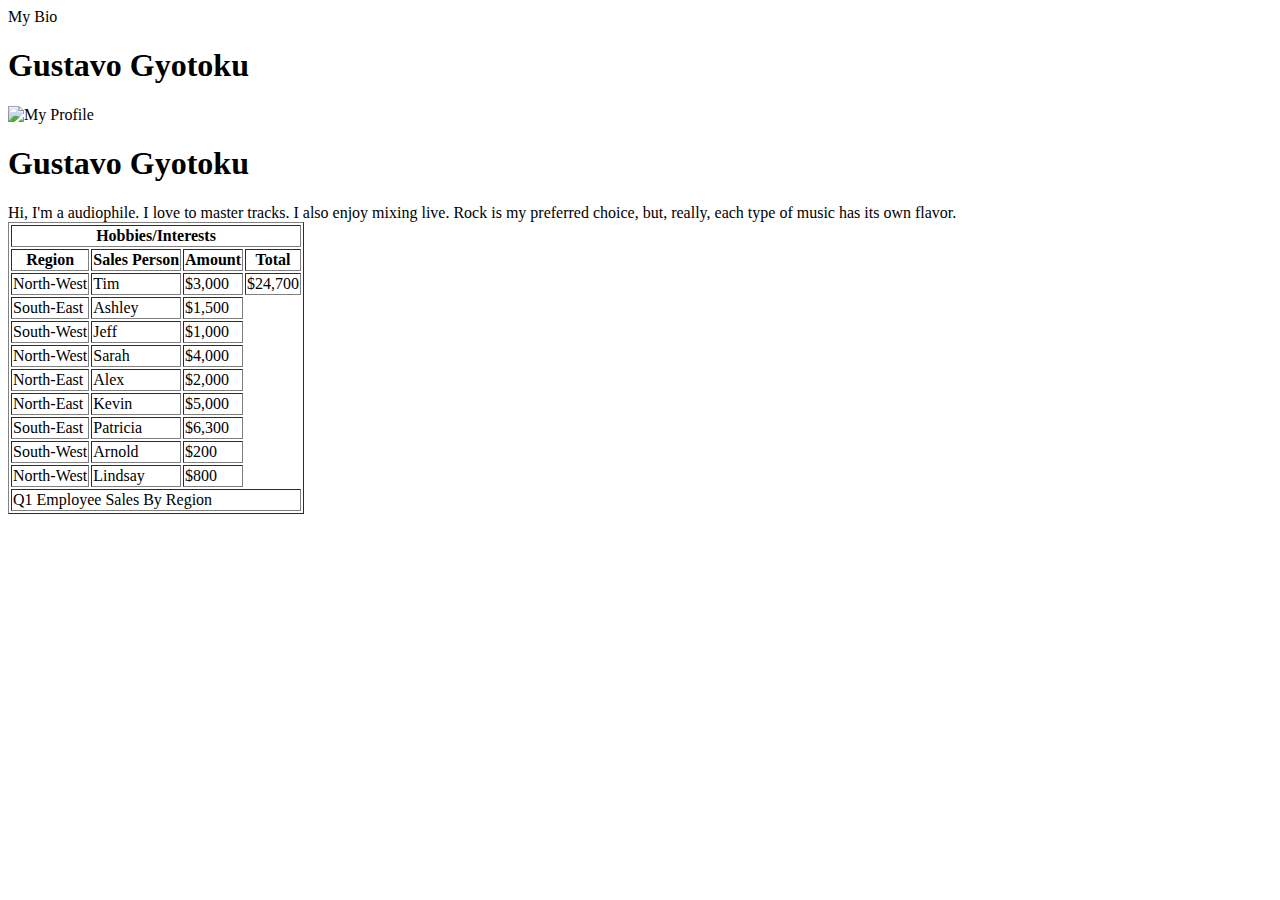
==== index.html @ 6ad7f683 "Add files via upload" ====
<!DOCTYPE html>
<html lang="en">
    <head>
        <meta charset="UTF-8"
        <title>My Bio</title>
        <h1>Gustavo Gyotoku</h1>
    </head>

    <img
        src="https://lh3.googleusercontent.com/[base64]w609-h912-no?authuser=0"
        alt="My Profile"
    />
    <br />

    <body>
        <h1>Gustavo Gyotoku</h1>

        Hi, I'm a audiophile. I love to master tracks. I also enjoy mixing live. Rock is my preferred choice, but, really, each type of music has its own flavor.
        <table border="1">
        <br>
            <thead>
              <tr>
                <th colspan="4">Hobbies/Interests</th>
              </tr>
              <tr>
                <th>Region</th>
                <th>Sales Person</th>
                <th>Amount</th>
                <th>Total</th>
              </tr>
            </thead>
            <tbody>
              <tr>
                <td>North-West</td>
                <td>Tim</td>
                <td>$3,000</td>
                <td>$24,700</td>
              </tr>
              <tr>
                <td>South-East</td>
                <td>Ashley</td>
                <td>$1,500</td>
              </tr>
              <tr>
                <td>South-West</td>
                <td>Jeff</td>
                <td>$1,000</td>
              </tr>
              <tr>
                <td>North-West</td>
                <td>Sarah</td>
                <td>$4,000</td>
              </tr>
              <tr>
                <td>North-East</td>
                <td>Alex</td>
                <td>$2,000</td>
              </tr>
              <tr>
                <td>North-East</td>
                <td>Kevin</td>
                <td>$5,000</td>
              </tr>
              <tr>
                <td>South-East</td>
                <td>Patricia</td>
                <td>$6,300</td>
              </tr>
              <tr>
                <td>South-West</td>
                <td>Arnold</td>
                <td>$200</td>
              </tr>
              <tr>
                <td>North-West</td>
                <td>Lindsay</td>
                <td>$800</td>
              </tr>
            </tbody>
            <tfoot>
              <tr>
                <td colspan="4">Q1 Employee Sales By Region</td>
              </tr>
            </tfoot>
          </table>
            

        <br />
    </body>
</html>
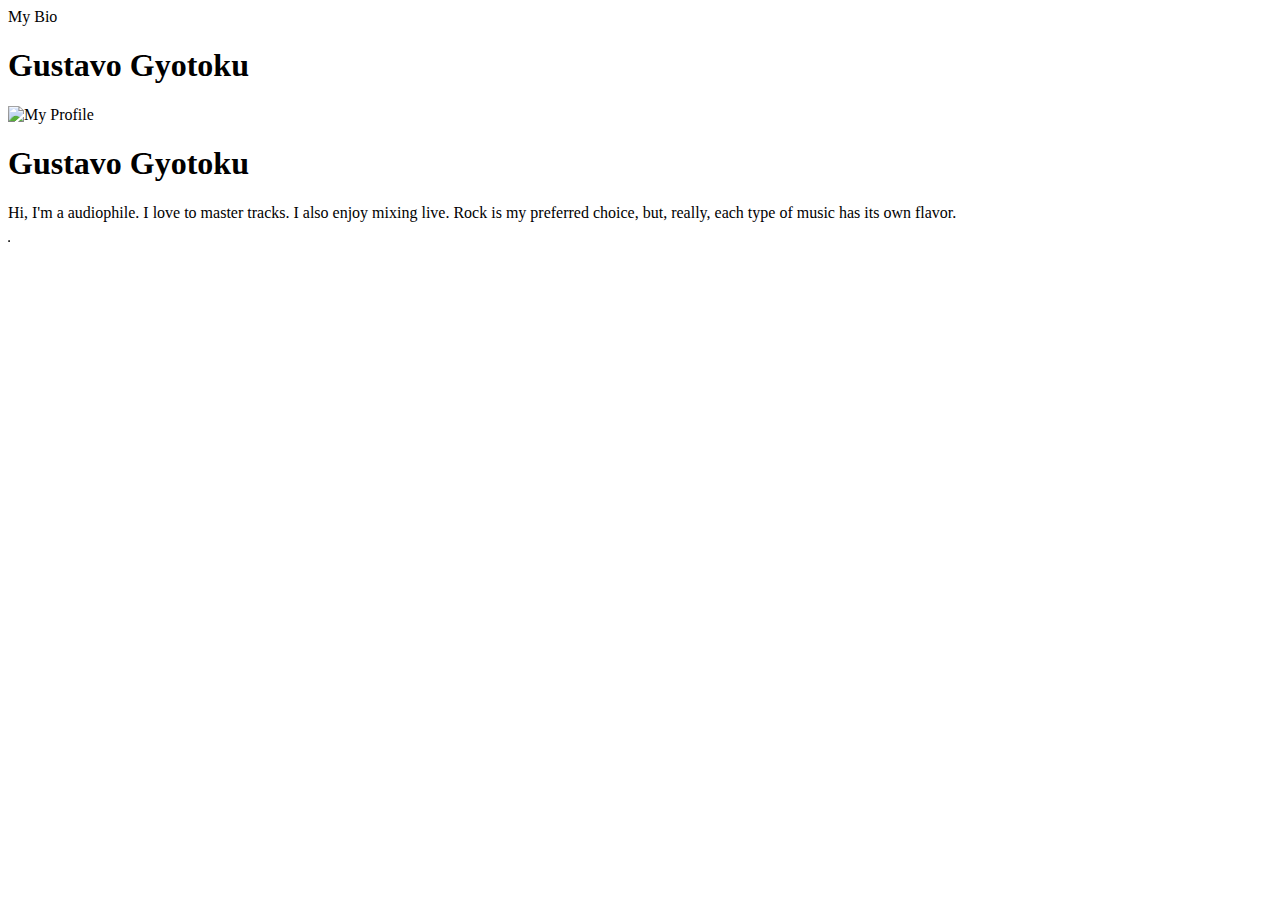
==== commit de3f5c31: "Update index.html" ====
--- a/index.html
+++ b/index.html
@@ -18,72 +18,6 @@
         Hi, I'm a audiophile. I love to master tracks. I also enjoy mixing live. Rock is my preferred choice, but, really, each type of music has its own flavor.
         <table border="1">
         <br>
-            <thead>
-              <tr>
-                <th colspan="4">Hobbies/Interests</th>
-              </tr>
-              <tr>
-                <th>Region</th>
-                <th>Sales Person</th>
-                <th>Amount</th>
-                <th>Total</th>
-              </tr>
-            </thead>
-            <tbody>
-              <tr>
-                <td>North-West</td>
-                <td>Tim</td>
-                <td>$3,000</td>
-                <td>$24,700</td>
-              </tr>
-              <tr>
-                <td>South-East</td>
-                <td>Ashley</td>
-                <td>$1,500</td>
-              </tr>
-              <tr>
-                <td>South-West</td>
-                <td>Jeff</td>
-                <td>$1,000</td>
-              </tr>
-              <tr>
-                <td>North-West</td>
-                <td>Sarah</td>
-                <td>$4,000</td>
-              </tr>
-              <tr>
-                <td>North-East</td>
-                <td>Alex</td>
-                <td>$2,000</td>
-              </tr>
-              <tr>
-                <td>North-East</td>
-                <td>Kevin</td>
-                <td>$5,000</td>
-              </tr>
-              <tr>
-                <td>South-East</td>
-                <td>Patricia</td>
-                <td>$6,300</td>
-              </tr>
-              <tr>
-                <td>South-West</td>
-                <td>Arnold</td>
-                <td>$200</td>
-              </tr>
-              <tr>
-                <td>North-West</td>
-                <td>Lindsay</td>
-                <td>$800</td>
-              </tr>
-            </tbody>
-            <tfoot>
-              <tr>
-                <td colspan="4">Q1 Employee Sales By Region</td>
-              </tr>
-            </tfoot>
-          </table>
-            
 
         <br />
     </body>
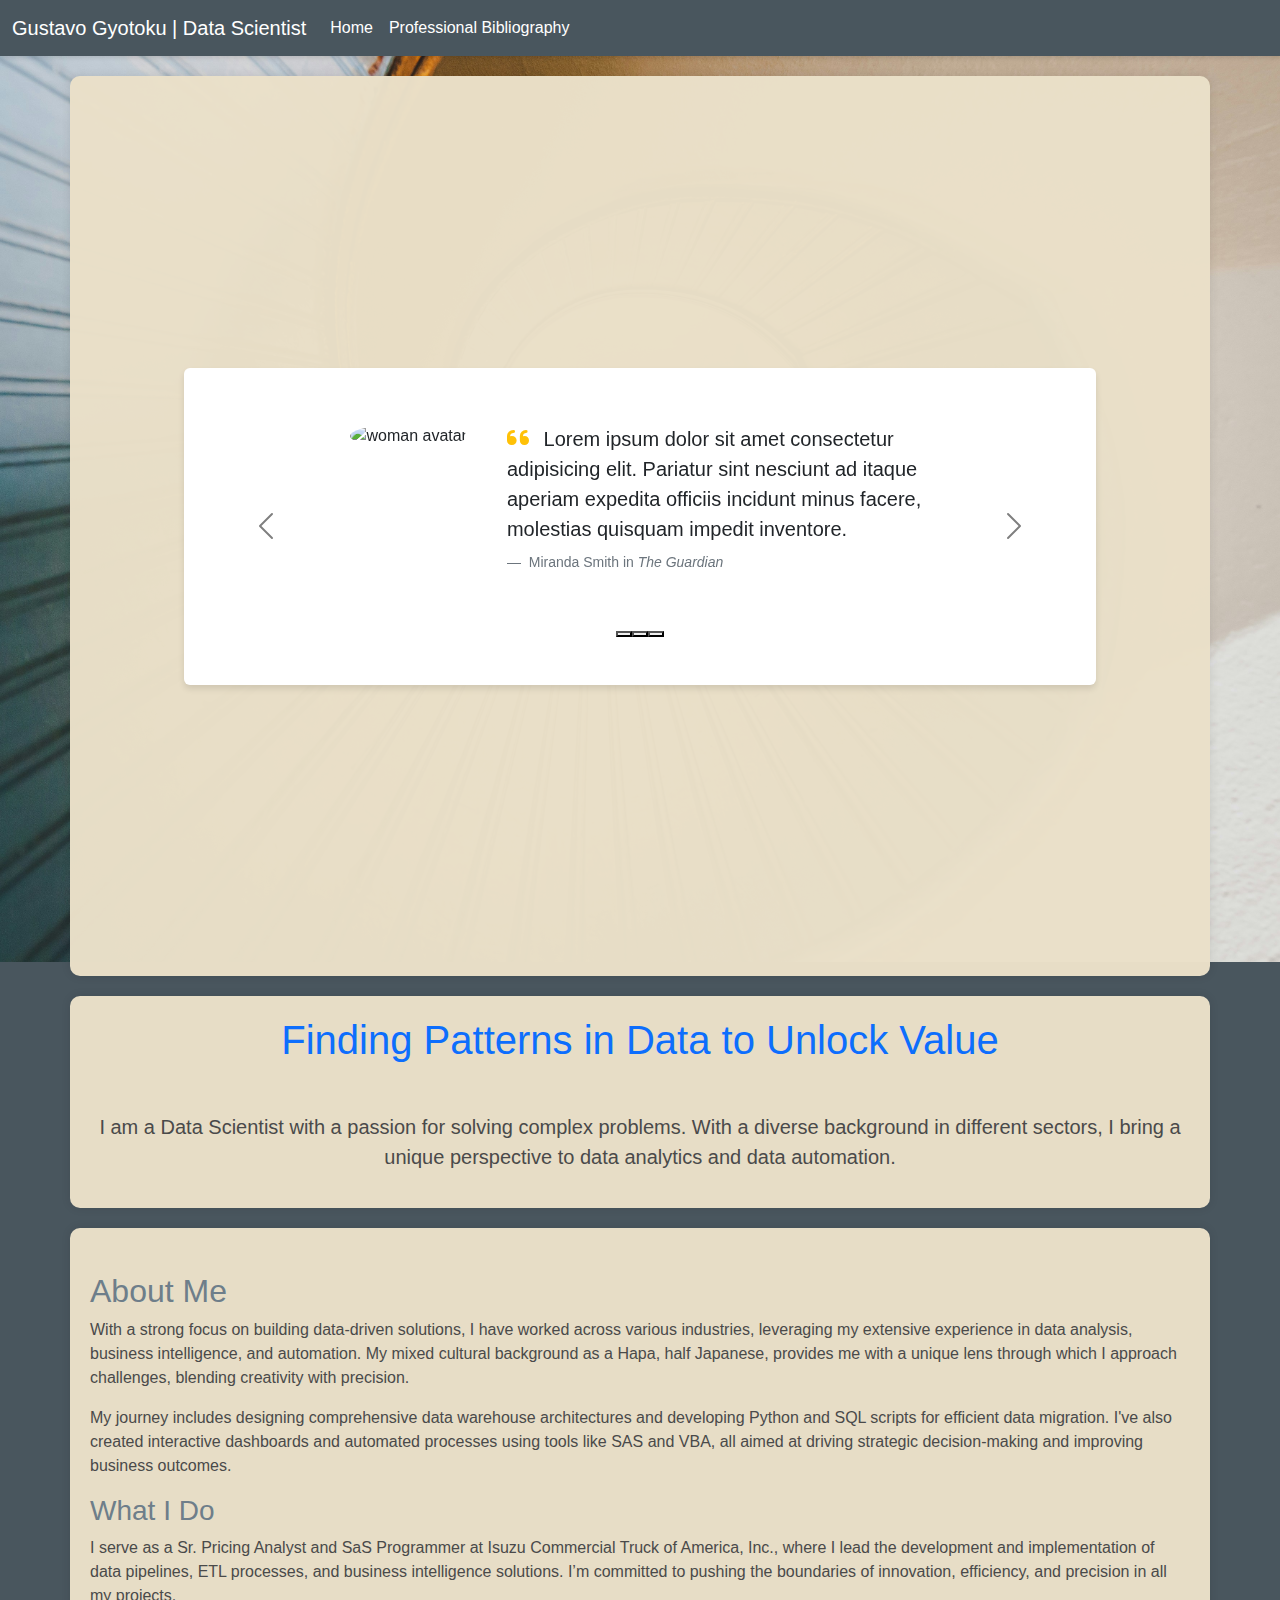
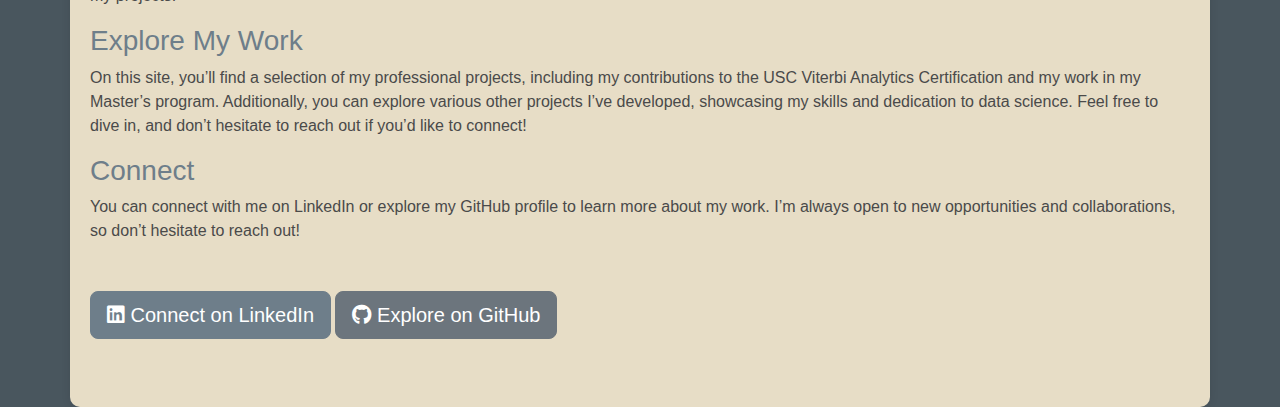
==== commit b1360f4a: "Revised main and professional bio" ====
--- a/index.html
+++ b/index.html
@@ -1,24 +1,240 @@
-<!DOCTYPE html>
-<html lang="en">
-    <head>
-        <meta charset="UTF-8"
-        <title>My Bio</title>
-        <h1>Gustavo Gyotoku</h1>
-    </head>
-
-    <img
-        src="https://lh3.googleusercontent.com/[base64]w609-h912-no?authuser=0"
-        alt="My Profile"
-    />
-    <br />
-
-    <body>
-        <h1>Gustavo Gyotoku</h1>
-
-        Hi, I'm a audiophile. I love to master tracks. I also enjoy mixing live. Rock is my preferred choice, but, really, each type of music has its own flavor.
-        <table border="1">
-        <br>
-
-        <br />
-    </body>
-</html>
+<!DOCTYPE html>
+<html lang="en">
+
+<head>
+    <meta charset="UTF-8">
+    <meta name="viewport" content="width=device-width, initial-scale=1.0">
+    <title>My Portfolio</title>
+    <!-- Bootstrap CSS -->
+    <link href="https://cdn.jsdelivr.net/npm/bootstrap@5.1.3/dist/css/bootstrap.min.css" rel="stylesheet">
+    <!-- Font Awesome for Icons -->
+    <link rel="stylesheet" href="https://cdnjs.cloudflare.com/ajax/libs/font-awesome/6.0.0-beta3/css/all.min.css">
+    <!-- Custom CSS -->
+    <link rel="stylesheet" href="styles/custom.css">
+</head>
+
+<body class="wallpaper">
+    <nav class="navbar navbar-expand-lg navbar-light bg-light">
+        <div class="container-fluid">
+            <a class="navbar-brand" href="#">Gustavo Gyotoku | Data Scientist</a>
+            <button class="navbar-toggler" type="button" data-bs-toggle="collapse" data-bs-target="#navbarNav"
+                aria-controls="navbarNav" aria-expanded="false" aria-label="Toggle navigation">
+                <span class="navbar-toggler-icon"></span>
+            </button>
+            <div class="collapse navbar-collapse" id="navbarNav">
+                <ul class="navbar-nav">
+                    <li class="nav-item">
+                        <a class="nav-link active" aria-current="page" href="index.html">Home</a>
+                    </li>
+                    <li class="nav-item">
+                        <a class="nav-link" href="pages/professional_bio.html">Professional Bibliography</a>
+                    </li>
+                </ul>
+            </div>
+        </div>
+    </nav>
+
+    <section class="vh-100 gradient-custom">
+        <div class="container py-5 h-100">
+            <div class="row d-flex justify-content-center align-items-center h-100">
+                <div class="col col-xl-10">
+                    <div class="card">
+                        <div class="card-body py-5">
+
+                            <!-- Carousel wrapper -->
+                            <div id="carouselDarkVariant" data-mdb-carousel-init class="carousel slide carousel-dark"
+                                data-mdb-ride="carousel">
+                                <!-- Indicators -->
+                                <div class="carousel-indicators mb-0">
+                                    <button data-mdb-button-init data-mdb-target="#carouselDarkVariant"
+                                        data-mdb-slide-to="0" class="active" aria-current="true"
+                                        aria-label="Slide 1"></button>
+                                    <button data-mdb-button-init data-mdb-target="#carouselDarkVariant"
+                                        data-mdb-slide-to="1" aria-label="Slide 1"></button>
+                                    <button data-mdb-button-init data-mdb-target="#carouselDarkVariant"
+                                        data-mdb-slide-to="2" aria-label="Slide 1"></button>
+                                </div>
+
+                                <!-- Inner -->
+                                <div class="carousel-inner pt-2 pb-5">
+                                    <!-- Single item -->
+                                    <div class="carousel-item active">
+                                        <div class="row d-flex justify-content-center">
+                                            <div class="col-md-8 col-lg-9 col-xl-8">
+                                                <div class="d-flex">
+                                                    <div class="flex-shrink-0">
+                                                        <img src="https://mdbcdn.b-cdn.net/img/Photos/Avatars/img%20(1).webp"
+                                                            class="rounded-circle mb-4 mb-lg-0 shadow-2"
+                                                            alt="woman avatar" width="90" height="90">
+                                                    </div>
+                                                    <div class="flex-grow-1 ms-4 ps-3">
+                                                        <figure>
+                                                            <blockquote class="blockquote mb-4">
+                                                                <p>
+                                                                    <i
+                                                                        class="fas fa-quote-left fa-lg text-warning me-2"></i>
+                                                                    <span class="font-italic">Lorem ipsum dolor sit amet
+                                                                        consectetur adipisicing
+                                                                        elit. Pariatur sint nesciunt ad itaque aperiam
+                                                                        expedita officiis incidunt
+                                                                        minus facere, molestias quisquam impedit
+                                                                        inventore.</span>
+                                                                </p>
+                                                            </blockquote>
+                                                            <figcaption class="blockquote-footer">
+                                                                Miranda Smith in <cite title="Source Title">The
+                                                                    Guardian</cite>
+                                                            </figcaption>
+                                                        </figure>
+                                                    </div>
+                                                </div>
+                                            </div>
+                                        </div>
+                                    </div>
+
+                                    <!-- Single item -->
+                                    <div class="carousel-item">
+                                        <div class="row d-flex justify-content-center">
+                                            <div class="col-md-8 col-lg-9 col-xl-8">
+                                                <div class="d-flex">
+                                                    <div class="flex-shrink-0">
+                                                        <img src="https://mdbcdn.b-cdn.net/img/Photos/Avatars/img%20(2).webp"
+                                                            class="rounded-circle mb-4 mb-lg-0 shadow-2"
+                                                            alt="woman avatar" width="90" height="90">
+                                                    </div>
+                                                    <div class="flex-grow-1 ms-4 ps-3">
+                                                        <figure>
+                                                            <blockquote class="blockquote mb-4">
+                                                                <p>
+                                                                    <i
+                                                                        class="fas fa-quote-left fa-lg text-warning me-2"></i>
+                                                                    <span class="font-italic">Sed ut perspiciatis unde
+                                                                        omnis iste natus error sit
+                                                                        voluptatem accusantium doloremque laudantium,
+                                                                        totam rem aperiam, eaque ipsa
+                                                                        quae ab illo inventore veritatis.</span>
+                                                                </p>
+                                                            </blockquote>
+                                                            <figcaption class="blockquote-footer">
+                                                                Annie Hall <cite title="Source Title">New York
+                                                                    Times</cite>
+                                                            </figcaption>
+                                                        </figure>
+                                                    </div>
+                                                </div>
+                                            </div>
+                                        </div>
+                                    </div>
+
+                                    <!-- Single item -->
+                                    <div class="carousel-item">
+                                        <div class="row d-flex justify-content-center">
+                                            <div class="col-md-8 col-lg-9 col-xl-8">
+                                                <div class="d-flex">
+                                                    <div class="flex-shrink-0">
+                                                        <img src="https://mdbcdn.b-cdn.net/img/Photos/Avatars/img%20(9).webp"
+                                                            class="rounded-circle mb-4 mb-lg-0 shadow-2"
+                                                            alt="woman avatar" width="90" height="90">
+                                                    </div>
+                                                    <div class="flex-grow-1 ms-4 ps-3">
+                                                        <figure>
+                                                            <blockquote class="blockquote mb-4">
+                                                                <p>
+                                                                    <i
+                                                                        class="fas fa-quote-left fa-lg text-warning me-2"></i>
+                                                                    <span class="font-italic">At vero eos et accusamus
+                                                                        et iusto odio dignissimos
+                                                                        qui blanditiis praesentium voluptatum deleniti
+                                                                        atque corrupti quos dolores
+                                                                        et quas molestias excepturi sint amet
+                                                                        dolore.</span>
+                                                                </p>
+                                                            </blockquote>
+                                                            <figcaption class="blockquote-footer">
+                                                                Jason More in <cite title="Source Title">Smash
+                                                                    Magazine</cite>
+                                                            </figcaption>
+                                                        </figure>
+                                                    </div>
+                                                </div>
+                                            </div>
+                                        </div>
+                                    </div>
+                                </div>
+                                <!-- Inner -->
+
+                                <!-- Controls -->
+                                <button data-mdb-button-init class="carousel-control-prev" type="button"
+                                    data-mdb-target="#carouselDarkVariant" data-mdb-slide="prev">
+                                    <span class="carousel-control-prev-icon" aria-hidden="true"></span>
+                                    <span class="visually-hidden">Previous</span>
+                                </button>
+                                <button data-mdb-button-init class="carousel-control-next" type="button"
+                                    data-mdb-target="#carouselDarkVariant" data-mdb-slide="next">
+                                    <span class="carousel-control-next-icon" aria-hidden="true"></span>
+                                    <span class="visually-hidden">Next</span>
+                                </button>
+                            </div>
+                            <!-- Carousel wrapper -->
+
+                        </div>
+                    </div>
+                </div>
+            </div>
+        </div>
+    </section>
+
+    <div class="container text-center">
+        <h1 class="font-weight-bold text-primary catchphrase">Finding Patterns in Data to Unlock Value</h1>
+
+        <p class="lead mt-5">I am a Data Scientist with a passion for solving complex problems. With a diverse
+            background in different sectors, I bring a unique perspective to data analytics and data automation.</p>
+        <!-- Brief Description with additional space -->
+
+    </div>
+
+    <div class="container about-me-section">
+        <section class="about-me mt-4">
+            <h2>About Me</h2>
+            <p>With a strong focus on building data-driven solutions, I have worked across various industries,
+                leveraging my extensive experience in data analysis, business intelligence, and automation. My mixed
+                cultural background as a Hapa, half Japanese, provides me with a unique lens through which I approach
+                challenges, blending creativity with precision.</p>
+
+            <p>My journey includes designing comprehensive data warehouse architectures and developing Python and SQL
+                scripts for efficient data migration. I've also created interactive dashboards and automated processes
+                using tools like SAS and VBA, all aimed at driving strategic decision-making and improving business
+                outcomes.</p>
+
+            <h3>What I Do</h3>
+            <p>I serve as a Sr. Pricing Analyst and SaS Programmer at Isuzu Commercial Truck of America,
+                Inc., where I lead the development and implementation of data pipelines, ETL processes, and business
+                intelligence solutions. I’m committed to pushing the boundaries of innovation, efficiency, and precision
+                in all my projects.</p>
+
+            <h3>Explore My Work</h3>
+            <p>On this site, you’ll find a selection of my professional projects, including my contributions to the USC
+                Viterbi Analytics Certification and my work in my Master’s program. Additionally, you can explore
+                various other projects I’ve developed, showcasing my skills and dedication to data science. Feel free to
+                dive in, and don’t hesitate to reach out if you’d like to connect!</p>
+
+            <h3>Connect</h3>
+            <p>You can connect with me on LinkedIn or explore my GitHub profile to learn more about my work. I’m always
+                open to new opportunities and collaborations, so don’t hesitate to reach out!</p>
+            <div class="btn-group-custom mt-5 mb-5"> <!-- Added extra space -->
+                <a href="https://www.linkedin.com/in/gustavo-gyotoku" class="btn btn-primary btn-lg" target="_blank">
+                    <i class="fab fa-linkedin"></i> Connect on LinkedIn
+                </a>
+                <a href="https://github.com/yourusername" class="btn btn-secondary btn-lg" target="_blank">
+                    <i class="fab fa-github"></i> Explore on GitHub
+                </a> <!-- Spaced buttons with additional space -->
+            </div>
+        </section>
+    </div>
+
+
+    <!-- Bootstrap Bundle with Popper -->
+    <script src="https://cdn.jsdelivr.net/npm/bootstrap@5.1.3/dist/js/bootstrap.bundle.min.js"></script>
+</body>
+
+</html>--- a/styles/custom.css
+++ b/styles/custom.css
@@ -0,0 +1,119 @@
+/* Custom styles for the bibliography site */
+
+:root {
+    --primary-color: #6e7e8a;
+    /* Blue-green from the staircase */
+    --primary-light: #9caab5;
+    /* Lighter version of the blue-green */
+    --primary-dark: #49565e;
+    /* Darker version of the blue-green */
+    --accent-color: #d8a15e;
+    /* Golden hue */
+    --text-light: #ffffff;
+    /* White text */
+    --text-dark: #4a4a4a;
+    /* Dark grey text */
+    --background-light: #eae0c8;
+    /* Light cream from the wall */
+    --h2-shade: #1f2020;
+}
+
+body {
+    font-family: 'Roboto', sans-serif;
+    color: var(--text-dark);
+    background-color: var(--background-light);
+    /* Light cream background */
+}
+
+.wallpaper {
+    background-color: var(--primary-dark);
+    /* Fallback color */
+    background-image: url('../assets/wallpaper6.jpg');
+    /* Adjust the path as needed */
+    background-size: cover;
+    background-repeat: no-repeat;
+    background-position: center;
+    background-attachment: fixed;
+}
+
+.navbar-toggler-icon {
+    background-image: url('data:image/svg+xml;charset=utf8,%3Csvg xmlns="http://www.w3.org/2000/svg" viewBox="0 0 30 30"%3E%3Cpath stroke="%23ffffff" stroke-width="2" d="M4 7h22M4 15h22M4 23h22"/%3E%3C/svg%3E');
+    filter: invert(1) sepia(1) saturate(5) hue-rotate(0deg);
+}
+
+
+.navbar {
+    background-color: var(--primary-dark) !important;
+    box-shadow: 0 2px 4px rgba(0, 0, 0, .1);
+}
+
+.navbar-brand,
+.navbar-nav .nav-link {
+    color: var(--text-light) !important;
+}
+
+.navbar-nav .nav-link:hover {
+    color: var(--accent-color) !important;
+}
+
+h1,
+h2,
+h3,
+h4,
+h5,
+h6 {
+    color: var(--primary-color);
+}
+
+.container {
+    background-color: rgba(234, 224, 200, 0.983);
+    /* Semi-transparent light cream background */
+    padding: 20px;
+    border-radius: 10px;
+    margin-top: 20px;
+    box-shadow: 0 0 10px rgba(0, 0, 0, 0.1);
+}
+
+.card {
+    transition: transform 0.3s ease-in-out;
+    border: none;
+    box-shadow: 0 4px 6px rgba(0, 0, 0, 0.1);
+}
+
+.card:hover {
+    transform: translateY(-5px);
+    box-shadow: 0 6px 12px rgba(0, 0, 0, 0.15);
+}
+
+.card-title {
+    color: var(--primary-color);
+}
+
+.btn-primary {
+    background-color: var(--primary-color);
+    border-color: var(--primary-color);
+    color: var(--text-light);
+}
+
+.btn-primary:hover {
+    background-color: var(--primary-light);
+    border-color: var(--primary-light);
+}
+
+.position {
+    border-left: 4px solid var(--primary-color);
+    padding-left: 20px;
+}
+
+.position h2 {
+    color: var(--h2-shade);
+}
+
+.position h3 {
+    color: var(--h2-shade);
+}
+
+.text-muted {
+    font-style: italic;
+    color: var(--h2-shade);
+}
